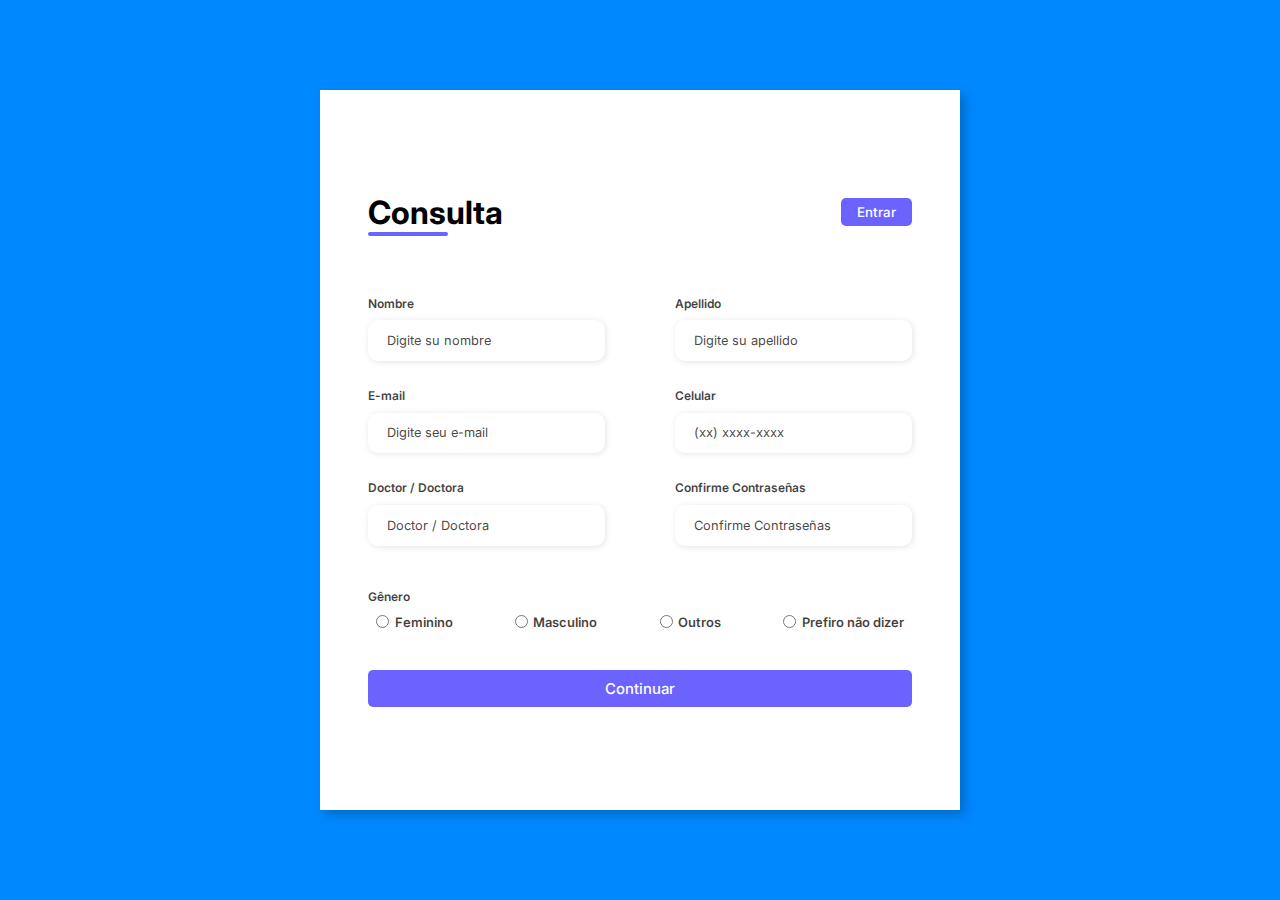
==== Centro Medico Kiwey/Consulta/index.html @ d4c42f5b "Add files via upload" ====
<!DOCTYPE html>
<html lang="pt-br">

<head>
    <meta charset="UTF-8">
    <meta http-equiv="X-UA-Compatible" content="IE=edge">
    <meta name="viewport" content="width=device-width, initial-scale=1.0">
    <link rel="stylesheet" href="assets/css/style.css">
    <title>Formulário</title>
</head>

<body>
    <div class="container">
        <div class="form-image">
            <img src="assets/img//undraw_shopping_re_3wst.svg" alt="">
        </div>
        <div class="form">
            <form action="#">
                <div class="form-header">
                    <div class="title">
                        <h1>Consulta</h1>
                    </div>
                    <div class="login-button">
                        <button><a href="#">Entrar</a></button>
                    </div>
                </div>

                <div class="input-group">
                    <div class="input-box">
                        <label for="firstname">Nombre</label>
                        <input id="firstname" type="text" name="firstname" placeholder="Digite su nombre" required>
                    </div>

                    <div class="input-box">
                        <label for="lastname">Apellido</label>
                        <input id="lastname" type="text" name="lastname" placeholder="Digite su apellido" required>
                    </div>
                    <div class="input-box">
                        <label for="email">E-mail</label>
                        <input id="email" type="email" name="email" placeholder="Digite seu e-mail" required>
                    </div>

                    <div class="input-box">
                        <label for="number">Celular</label>
                        <input id="number" type="tel" name="number" placeholder="(xx) xxxx-xxxx" required>
                    </div>

                    <div class="input-box">
                        <label for="password">Doctor / Doctora</label>
                        <input id="password" type="password" name="password" placeholder="Doctor / Doctora" required>
                    </div>


                    <div class="input-box">
                        <label for="confirmPassword">Confirme Contraseñas</label>
                        <input id="confirmPassword" type="password" name="confirmPassword" placeholder="Confirme Contraseñas" required>
                    </div>

                </div>

                <div class="gender-inputs">
                    <div class="gender-title">
                        <h6>Gênero</h6>
                    </div>

                    <div class="gender-group">
                        <div class="gender-input">
                            <input id="female" type="radio" name="gender">
                            <label for="female">Feminino</label>
                        </div>

                        <div class="gender-input">
                            <input id="male" type="radio" name="gender">
                            <label for="male">Masculino</label>
                        </div>

                        <div class="gender-input">
                            <input id="others" type="radio" name="gender">
                            <label for="others">Outros</label>
                        </div>

                        <div class="gender-input">
                            <input id="none" type="radio" name="gender">
                            <label for="none">Prefiro não dizer</label>
                        </div>
                    </div>
                </div>

                <div class="continue-button">
                    <button><a href="#">Continuar</a> </button>
                </div>
            </form>
        </div>
    </div>
</body>

</html>
---- Centro Medico Kiwey/Consulta/assets/css/style.css ----
@import url('https://fonts.googleapis.com/css2?family=Inter:wght@200;300;400;500&family=Open+Sans:wght@300;400;500;600&display=swap');
* {
    padding: 0;
    margin: 0;
    box-sizing: border-box;
    font-family: 'Inter', sans-serif;
}

body {
    width: 100%;
    height: 100vh;
    display: flex;
    justify-content: center;
    align-items: center;
    /*background: #0c0ce94d;*/
    background: #08f;
}

.container {
    width: 80%;
    height: 80vh;
    display: flex;
    box-shadow: 5px 5px 10px rgba(0, 0, 0, 0.212);
}

.form-image {
    width: 50%;
    display: flex;
    justify-content: center;
    align-items: center;
    background-color: #fde3a7d7;
    padding: 1rem;
}

.form-image img {
    width: 31rem;
}

.form {
    width: 50%;
    display: flex;
    flex-direction: column;
    justify-content: center;
    align-items: center;
    background-color: #fff;
    padding: 3rem;
}

.form-header {
    margin-bottom: 3rem;
    display: flex;
    justify-content: space-between;
}

.login-button {
    display: flex;
    align-items: center;
}

.login-button button {
    border: none;
    background-color: #6c63ff;
    padding: 0.4rem 1rem;
    border-radius: 5px;
    cursor: pointer;
}

.login-button button:hover {
    background-color: #6b63fff1;
}

.login-button button a {
    text-decoration: none;
    font-weight: 500;
    color: #fff;
}

.form-header h1::after {
    content: '';
    display: block;
    width: 5rem;
    height: 0.3rem;
    background-color: #6c63ff;
    margin: 0 auto;
    position: absolute;
    border-radius: 10px;
}

.input-group {
    display: flex;
    flex-wrap: wrap;
    justify-content: space-between;
    padding: 1rem 0;
}

.input-box {
    display: flex;
    flex-direction: column;
    margin-bottom: 1.1rem;
}

.input-box input {
    margin: 0.6rem 0;
    padding: 0.8rem 1.2rem;
    border: none;
    border-radius: 10px;
    box-shadow: 1px 1px 6px #0000001c;
    font-size: 0.8rem;
}

.input-box input:hover {
    background-color: #eeeeee75;
}

.input-box input:focus-visible {
    outline: 1px solid #6c63ff;
}

.input-box label,
.gender-title h6 {
    font-size: 0.75rem;
    font-weight: 600;
    color: #000000c0;
}

.input-box input::placeholder {
    color: #000000be;
}

.gender-group {
    display: flex;
    justify-content: space-between;
    margin-top: 0.62rem;
    padding: 0 .5rem;
}

.gender-input {
    display: flex;
    align-items: center;
}

.gender-input input {
    margin-right: 0.35rem;
}

.gender-input label {
    font-size: 0.81rem;
    font-weight: 600;
    color: #000000c0;
}

.continue-button button {
    width: 100%;
    margin-top: 2.5rem;
    border: none;
    background-color: #6c63ff;
    padding: 0.62rem;
    border-radius: 5px;
    cursor: pointer;
}

.continue-button button:hover {
    background-color: #6b63fff1;
}

.continue-button button a {
    text-decoration: none;
    font-size: 0.93rem;
    font-weight: 500;
    color: #fff;
}

@media screen and (max-width: 1330px) {
    .form-image {
        display: none;
    }
    .container {
        width: 50%;
    }
    .form {
        width: 100%;
    }
}

@media screen and (max-width: 1064px) {
    .container {
        width: 90%;
        height: auto;
    }
    .input-group {
        flex-direction: column;
        z-index: 5;
        padding-right: 5rem;
        max-height: 10rem;
        overflow-y: scroll;
        flex-wrap: nowrap;
    }
    .gender-inputs {
        margin-top: 2rem;
    }
    .gender-group {
        flex-direction: column;
    }
    .gender-title h6 {
        margin: 0;
    }
    .gender-input {
        margin-top: 0.5rem;
    }
}
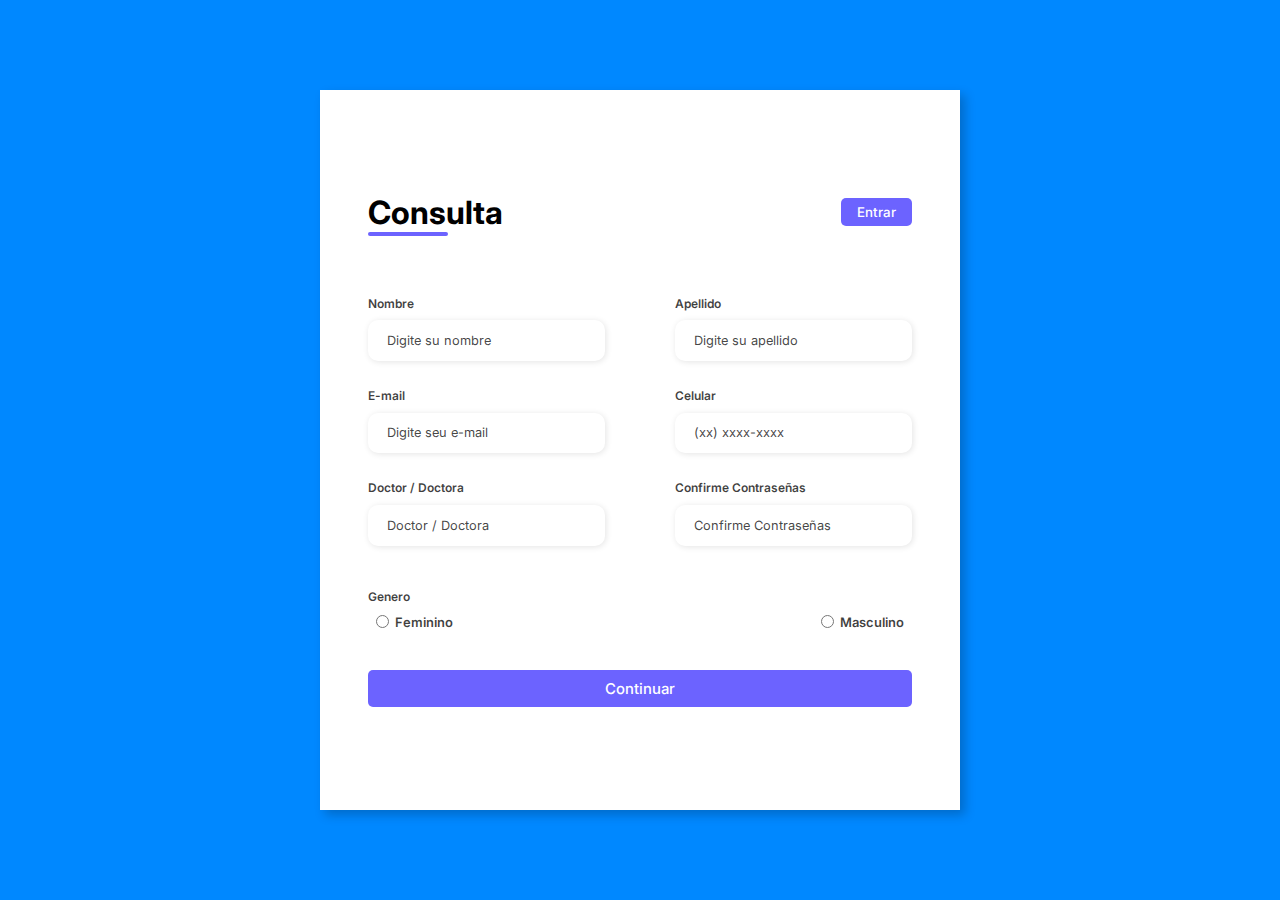
==== commit eb9e71e7: "Add files via upload" ====
--- a/Centro Medico Kiwey/Consulta/index.html
+++ b/Centro Medico Kiwey/Consulta/index.html
@@ -60,7 +60,7 @@
 
                 <div class="gender-inputs">
                     <div class="gender-title">
-                        <h6>Gênero</h6>
+                        <h6>Genero</h6>
                     </div>
 
                     <div class="gender-group">
@@ -74,15 +74,6 @@
                             <label for="male">Masculino</label>
                         </div>
 
-                        <div class="gender-input">
-                            <input id="others" type="radio" name="gender">
-                            <label for="others">Outros</label>
-                        </div>
-
-                        <div class="gender-input">
-                            <input id="none" type="radio" name="gender">
-                            <label for="none">Prefiro não dizer</label>
-                        </div>
                     </div>
                 </div>
 
